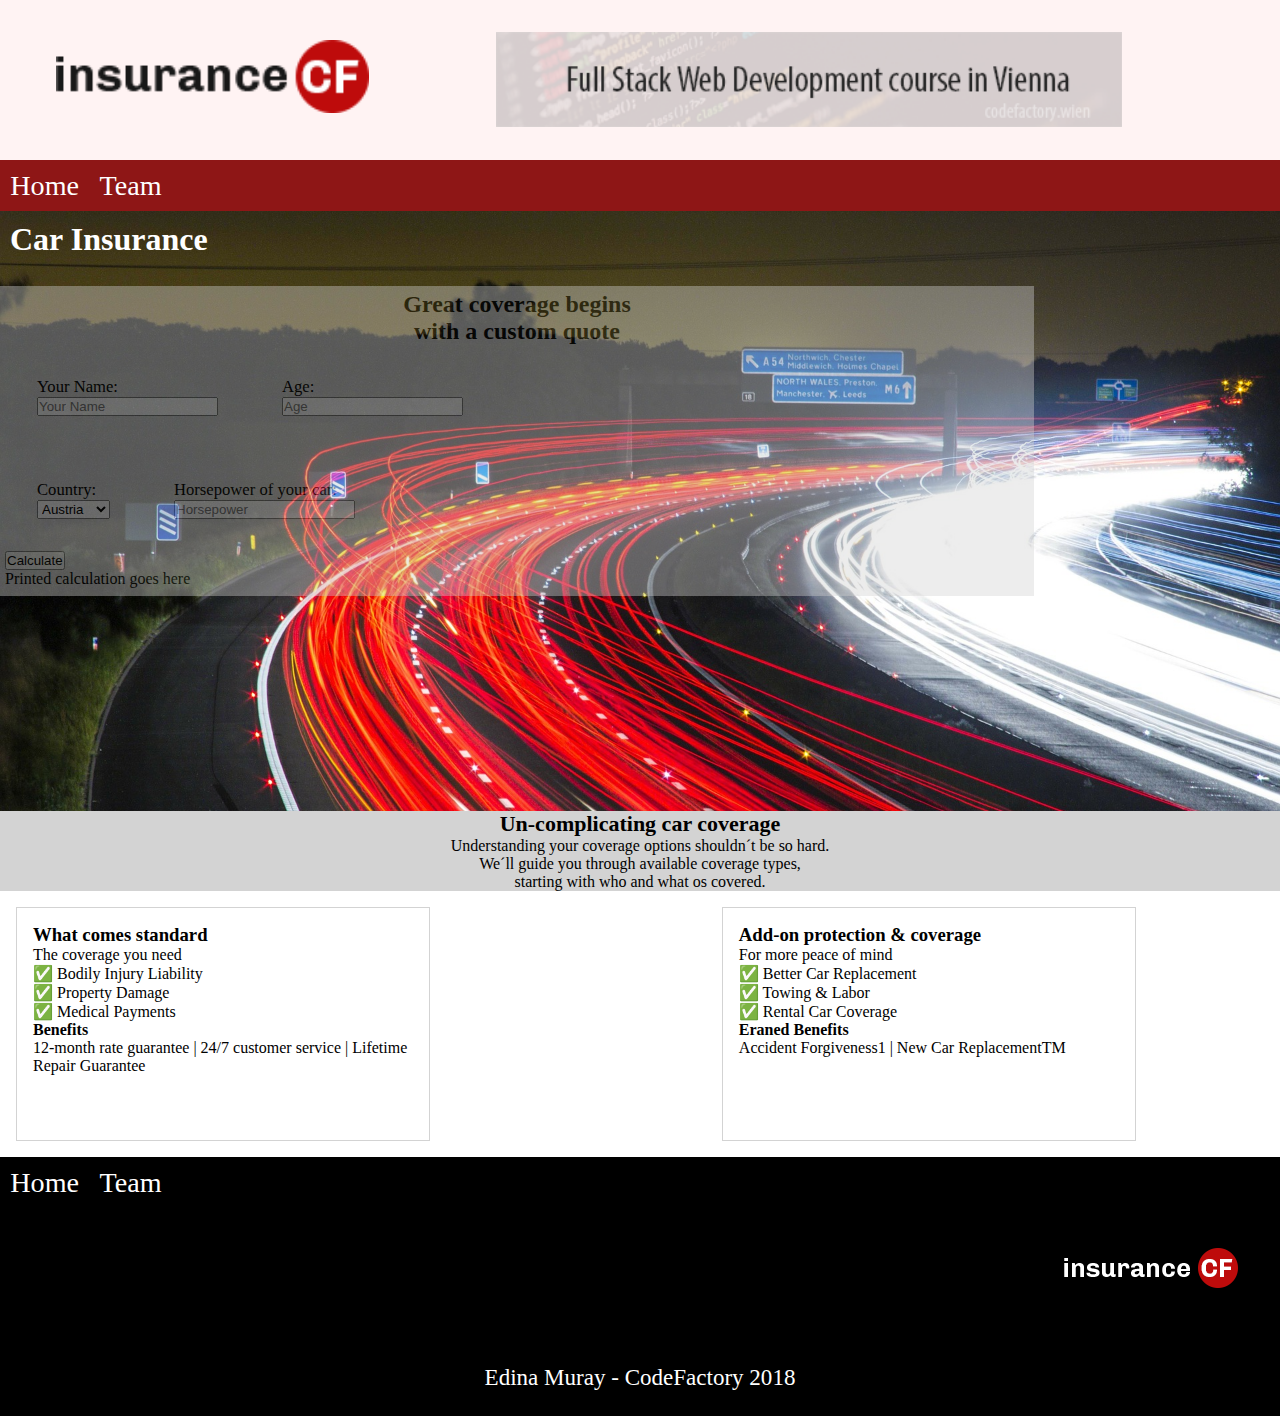
==== index.html @ 92f8f07a "game over" ====
<!DOCTYPE html>
<html lang="en">

<head>
	<meta charset="UTF-8">
	<link rel="stylesheet" type="text/css" href="style/style.css">
	<meta name="viewport" content="width=device-width, initial-scale=1.0">
	<title>Car Insurance</title>
</head>


<body>

	<!-- header start here-->
	<header>
		<div class="inner_header">
			<div class="logo">
				<img src="img/logo.png" alt="logo">
			</div>

			<div class="banner-1">
				<a href="https://www.codefactory.wien/" title="Code Factory Wien">
				<img src="img/banner.png" alt="banner-header" style="border:0;">
				</a>
			</div>

		</div>
	</header>
	<!-- /header end here-->


	<!-- navbar start here-->
	<nav id="navbar_top">
		<ul>
			<li><a href="Home.html" title="Home" target="_blank">Home</a></li>
			<li><a href="Team.html" title="Team" target="_blank">Team</a></li>
		</ul>
	</nav>
	<!-- /navbar end here-->

	<main>
		

			<!-- container cont1 start here-->
			<section class="cont1">

				<h1 id="car">Car Insurance</h1>
				<br>
				
				<!-- container box start here-->
				<section class="box">
					
					<h2 id="greating">Great coverage begins<br>
						 with a custom quote</h2>

					<!-- container choice4 start here-->
					<section class="choice4">

						<div class="row1">

							<form name="data" onsubmit="return false">
								  <label for="name">Your Name:</label><br>
							      <input type="text" name="name" id="name" placeholder="Your Name"/>
							</form>

							<form name="data" onsubmit="return false">
								  <label for="age">Age:</label><br>
							      <input type="number" name="age" id="age" placeholder="Age"/>
							</form>

						</div>

						<div class="row2">

							<form name="data" onsubmit="return false">
								  <label for="country">Country:</label><br>
							      <select name="country" id="select">
										<option value="Austria">Austria</option>
										<option value="Hungary">Hungary</option>
										<option value="Greece">Greece</option>
									</select>
							</form>

							<form name="data" onsubmit="return false">
								  <label for="horsepower">Horsepower of your car:</label><br>
							      <input type="number" name="horsepower" id="horsepower" placeholder="Horsepower"/>
							</form>

						</div>

					</section>
					<!-- container choice4 end here-->

							<!-- container result start here-->
							<div>
								<button type="submit" click="submitData()" id="calculate">Calculate</button>
		  						<p id="result">Printed calculation goes here</p>

							</div>
							<!-- container result end here-->

				</section>
				<!-- container box end here-->

			</section>
			<!-- container cont1 end here-->



		<!--cont2 start here-->
		<div class="cont2">
				<p id="midl"><span id="span">Un-complicating car coverage</span><br>
				Understanding your coverage options shouldn´t be so hard.<br>
				We´ll guide you through available coverage types,<br>
				starting with who and what os covered.</p>
		</div>
		<!-- cont2 end here-->



				

		<!-- cont3 start here -->
		<section class="cont3">

			<article class="card" id="card1">
				<h3>What comes standard</h3>
				<p>The coverage you need</p>
				<ul>
					<li>&#x2705; Bodily Injury Liability</li>
					<li>&#x2705; Property Damage</li>
					<li>&#x2705; Medical Payments</li>
				</ul>	 				
				<h4>Benefits</h4>
				<p>12-month rate guarantee | 24/7 customer service | Lifetime Repair Guarantee</p>
			</article>
				
			<article class="card" id="card2">
				<h3>Add-on protection & coverage</h3>
				<p>For more peace of mind</p>
				<ul>
					<li>&#x2705; Better Car Replacement</li>
					<li>&#x2705; Towing & Labor</li>
					<li>&#x2705; Rental Car Coverage</li>
				</ul>	 				
				<h4>Eraned Benefits</h4>
				<p>Accident Forgiveness1 | New Car ReplacementTM</p>
			</article>

		</section>
		<!-- cont3 end here -->

	</main>

	
	<nav id="navbar_down">
		<ul>
			<li><a href="Home.html" title="Home" target="_blank">Home</a></li>
			<li><a href="Team.html" title="Team" target="_blank">Team</a></li>
		</ul>
	</nav>

	<footer>
		<div class="inner_footer">
			<div class="img_logo">
				<img src="img/logo-inv.png" alt="logo">
			</div>

			<div class="cr_banner">
				<p class="copyrights">Edina Muray - CodeFactory 2018</p>
			</div>
		</div>
	</footer>

<script src="js/script.js"></script>

</body>
</html>
---- style/style.css ----
* {
  margin: 0;
  padding: 0;
  list-style: none;
  text-decoration: none; }

.inner_header {
  display: flex;
  flex-direction: row;
  width: 100%;
  height: 10rem;
  background-color: #FFF3F3;
  padding: 0 1rem 1rem 1rem;
  box-sizing: border-box; }

.logo {
  flex: 1;
  margin: 2.5rem; }

.banner-1 {
  flex: 2;
  margin: 2rem; }

header img {
  width: 85%; }

#navbar_top {
  background-color: #8E1616;
  font-size: 2.2vw;
  height: 4vw; }

#navbar_top ul {
  list-style-type: none;
  margin: 0;
  padding: 0;
  overflow: hidden; }
  #navbar_top ul li {
    float: left; }

#navbar_top a {
  display: block;
  padding: 0.8vw;
  color: #fff;
  text-decoration: none; }

#navbar_top a:hover {
  color: red;
  text-decoration: underline; }

#navbar_down {
  background-color: black;
  font-size: 2.2vw;
  height: 4vw; }

#navbar_down ul {
  list-style-type: none;
  margin: 0;
  padding: 0;
  overflow: hidden; }
  #navbar_down ul li {
    float: left; }

#navbar_down a {
  display: block;
  padding: 0.8vw;
  color: #fff;
  text-decoration: none; }

#navbar_down a:hover {
  color: red;
  text-decoration: underline; }

form {
  padding: 1em;
  margin: 1em; }

form label {
  font-size: 1.3vw;
  font-style: bold;
  font-family: "Times New Roman"; }

.cont1 {
  background-image: url(../img/traffic.jpg);
  background-color: #cccccc;
  height: 600px;
  background-position: center;
  background-repeat: no-repeat;
  background-size: cover;
  background-origin: content-box; }

.box {
  width: 80%;
  height: 300px;
  border: 5px double lightgray;
  background-color: lightgray;
  opacity: 0.4;
  position: center; }

#greating {
  color: black;
  font-size: 1.5em;
  text-align: center; }

.choice4 {
  display: flex;
  flex-direction: column; }

.row1 {
  display: flex;
  width: 90%; }

.row2 {
  display: flex;
  width: 90%; }

/* cont3: 2 article-lists */
.cont3 {
  display: flex;
  width: 90%;
  justify-content: space-between;
  align-items: center; }
  .cont3 .card {
    border: 1px solid lightgray;
    width: 33%;
    height: 200px;
    margin: 1em;
    padding: 1em; }

footer {
  height: 9em;
  width: 100%;
  background-color: black; }

footer .copyrights {
  color: white;
  font-size: 1.8vw;
  font-style: bold;
  font-family: "Times New Roman";
  text-align: center; }

.inner_footer {
  display: flex;
  flex-direction: column;
  width: 100%;
  height: 13rem;
  background-color: black;
  padding: 0 0.1rem 0.1rem 0.1rem;
  box-sizing: border-box; }

.img_logo {
  flex: 1;
  margin: 2.5rem;
  align-self: flex-end; }

.cr_banner {
  flex: 2;
  margin: 2rem;
  justify-content: center;
  align-items: center; }

/*****************/
/*  WIDE SCREEN  */
/*****************/
@media screen and (min-width: 780px) {
  .main {
    -webkit-flex-direction: row;
    flex-direction: row; }

  .main > * {
    border-radius: 10px; } }
/*****************/
/* NARROW SCREEN */
/*****************/
@media screen and (max-width: 781px) {
  /* main-axis top to bottom */
  .main {
    -webkit-flex-direction: column;
    flex-direction: column; } }
/*****************/
/*  MOBILE SCREEN  */
/*****************/
@media screen and (max-width: 600px) {
  .row1 {
    flex-wrap: wrap;
    justify-content: space-around; }

  .row1 #name #age {
    width: 200px; }

  .row2 {
    flex-wrap: wrap;
    justify-content: space-around; }

  .row2 #select #horsepower {
    width: 200px; } }
main {
  margin: 0 auto; }

#car {
  color: white;
  font-size: 2em;
  padding: 10px; }

.cont2 {
  background-color: lightgray;
  text-align: center; }

#midl {
  font-size: 16px; }

#span {
  font-size: 22px;
  font-weight: bold; }

/*# sourceMappingURL=style.css.map */
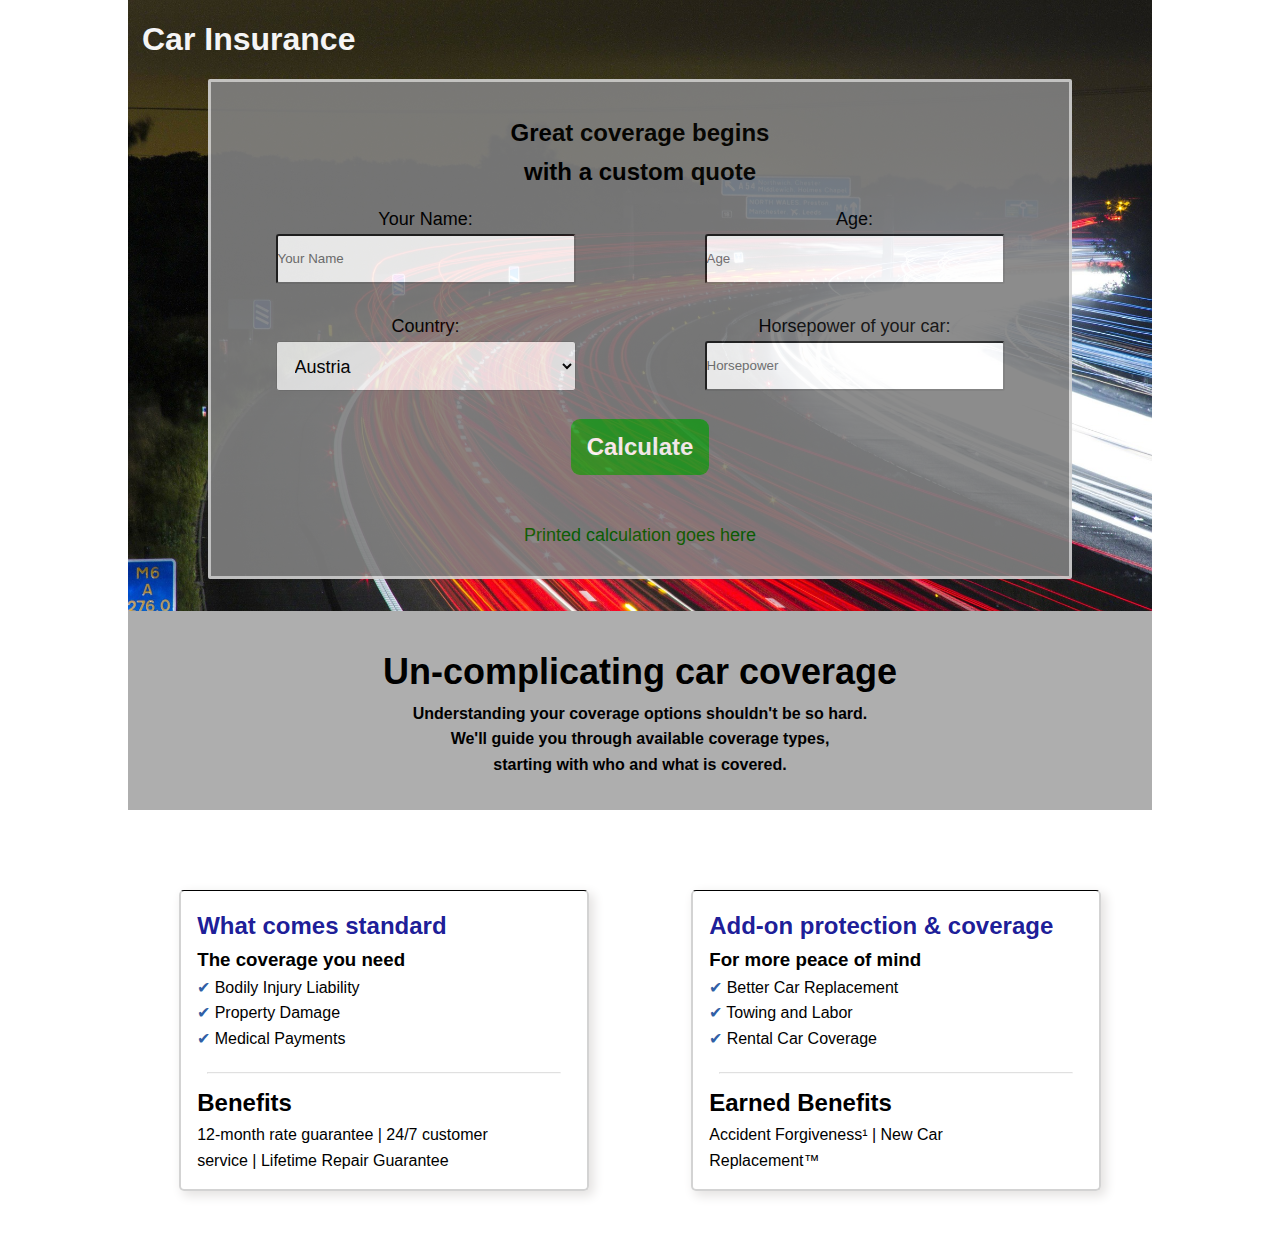
==== commit de98b288: "add some changes" ====
--- a/index.html
+++ b/index.html
@@ -1,178 +1,128 @@
 <!DOCTYPE html>
 <html lang="en">
+<head>
+    <title>Code Review 3</title>
+    <meta charset="UTF-8">
+    <meta name="viewport" content="width=device-width, initial-scale=1.0">
+    <script src="https://code.jquery.com/jquery-3.5.1.js"
+            integrity="sha256-QWo7LDvxbWT2tbbQ97B53yJnYU3WhH/C8ycbRAkjPDc="
+            crossorigin="anonymous"></script>
+    <script> $(function(){ $('#header').load("support-files/header.html"); }); </script>
+    <script> $(function(){ $('#navbar').load("support-files/navbar.html"); }); </script>
+    <script> $(function(){ $('#navbar_down').load("support-files/navbar_down.html"); }); </script>
+    <script> $(function(){ $('#footer').load("support-files/footer.html"); }); </script>
+    <link rel="stylesheet" type="text/css" href="css/index.css">
+</head>
+<body>
+    <div id="header"></div>
+    <div id="navbar"></div>
 
-<head>
-	<meta charset="UTF-8">
-	<link rel="stylesheet" type="text/css" href="style/style.css">
-	<meta name="viewport" content="width=device-width, initial-scale=1.0">
-	<title>Car Insurance</title>
-</head>
+    <main class="content">
+        <section class="hero">
+            <h1 class="hero_title">Car Insurance</h1>
+                <div class="ins-calc_area">
+                    <h1 class="ins-calc_area-title">Great coverage begins<br>with a custom quote</h1>
+                    <div class="ins-calc_area-wrap1">
+                        <div class="input">
+                            Your Name:<br>
+                            <input
+                                id="name"
+                                type="text"
+                                name="name"
+                                placeholder="Your Name"
+                                required
+                                />
+                        </div>
+                        <div class="input">
+                            Age:<br>
+                            <input
+                                id="age"
+                                type="number"
+                                name="age"
+                                placeholder="Age"
+                                required
+                                />
+                        </div>
+                    </div>
+                    <div class="ins-calc_area-wrap2">
+                        <div class="input">
+                            Country:<br>
+                            <select id="country" name="country" required>
+                                <option value="Austria">Austria</option>
+                                <option value="Hungary">Hungary</option>
+                                <option value="Greece">Greece</option>
+                            </select>
+                        </div>
+                        <div class="input">
+                            Horsepower of your car:<br>
+                            <input
+                                id="horsepower"
+                                type="number"
+                                name="horsepower"
+                                placeholder="Horsepower"
+                                required
+                                />
+                        </div>
+                    </div>
+                    <!-- container result starts here-->
+                    <div class="submit">
+                        <input  id="calculate" type="submit" value="Calculate">
+                    </div>
+                    <div id="result">
+                        <p id="result">Printed calculation goes here</p>
+                    </div>
+                    <!-- container result ends here-->
+                </div>  
+        </section>
 
+        <section class="credo">
+            <h2 class="credo-title">Un-complicating car coverage</h2>
+            <p class="credo-text">Understanding your coverage options shouldn't be so hard.
+                <br>
+                We'll guide you through available coverage types,
+                <br>
+                starting with who and what is covered.</p>
+        </section>
 
-<body>
+        <section class="packages">
+            <article class="package-offer">
+                <h2 class="package-offer_title">What comes standard</h2>
+                <h3 class="package-offer_subtitle">The coverage you need</h3>
+                <ul class="package-offer_qualities">
+                    <li class="package-offer_quality"><span class="package-offer_quality-symbol">&#10004; </span> Bodily Injury Liability</li>
+                    <li class="package-offer_quality"><span class="package-offer_quality-symbol">&#10004; </span> Property Damage</li>
+                    <li class="package-offer_quality"><span class="package-offer_quality-symbol">&#10004; </span> Medical Payments</li>
+                </ul>
+                <hr>
+                <div class="package-offer_benefits">
+                    <h2 class="package-offer_benefits-title">Benefits</h2>
+                    <p class="package-offer_benefits-details">12-month rate guarantee | 24/7 customer <br> service | Lifetime Repair Guarantee</p>
+                </div>
+            </article>      
+            <article class="package-offer">
+                <h2 class="package-offer_title">Add-on protection & coverage</h2>
+                <h3 class="package-offer_subtitle">For more peace of mind</h3>
+                <ul class="package-offer_qualities">
+                    <li class="package-offer_quality"><span class="package-offer_quality-symbol">&#10004; </span> Better
+                        Car Replacement</li>
+                    <li class="package-offer_quality"><span class="package-offer_quality-symbol">&#10004; </span> Towing
+                        and Labor</li>
+                    <li class="package-offer_quality"><span class="package-offer_quality-symbol">&#10004; </span> Rental
+                        Car Coverage</li>
+                </ul>
+                <hr>
+                <div class="package-offer_benefits">
+                    <h2 class="package-offer_benefits-title">Earned Benefits</h2>
+                    <p class="package-offer_benefits-details">Accident Forgiveness&#185; | New Car<br />Replacement&#8482;</p>
+                </div>
+            </article>
+        </section>
+    </main>
 
-	<!-- header start here-->
-	<header>
-		<div class="inner_header">
-			<div class="logo">
-				<img src="img/logo.png" alt="logo">
-			</div>
+    <div id="navbar_down"></div>
+    <div id="footer"></div>
 
-			<div class="banner-1">
-				<a href="https://www.codefactory.wien/" title="Code Factory Wien">
-				<img src="img/banner.png" alt="banner-header" style="border:0;">
-				</a>
-			</div>
-
-		</div>
-	</header>
-	<!-- /header end here-->
-
-
-	<!-- navbar start here-->
-	<nav id="navbar_top">
-		<ul>
-			<li><a href="Home.html" title="Home" target="_blank">Home</a></li>
-			<li><a href="Team.html" title="Team" target="_blank">Team</a></li>
-		</ul>
-	</nav>
-	<!-- /navbar end here-->
-
-	<main>
-		
-
-			<!-- container cont1 start here-->
-			<section class="cont1">
-
-				<h1 id="car">Car Insurance</h1>
-				<br>
-				
-				<!-- container box start here-->
-				<section class="box">
-					
-					<h2 id="greating">Great coverage begins<br>
-						 with a custom quote</h2>
-
-					<!-- container choice4 start here-->
-					<section class="choice4">
-
-						<div class="row1">
-
-							<form name="data" onsubmit="return false">
-								  <label for="name">Your Name:</label><br>
-							      <input type="text" name="name" id="name" placeholder="Your Name"/>
-							</form>
-
-							<form name="data" onsubmit="return false">
-								  <label for="age">Age:</label><br>
-							      <input type="number" name="age" id="age" placeholder="Age"/>
-							</form>
-
-						</div>
-
-						<div class="row2">
-
-							<form name="data" onsubmit="return false">
-								  <label for="country">Country:</label><br>
-							      <select name="country" id="select">
-										<option value="Austria">Austria</option>
-										<option value="Hungary">Hungary</option>
-										<option value="Greece">Greece</option>
-									</select>
-							</form>
-
-							<form name="data" onsubmit="return false">
-								  <label for="horsepower">Horsepower of your car:</label><br>
-							      <input type="number" name="horsepower" id="horsepower" placeholder="Horsepower"/>
-							</form>
-
-						</div>
-
-					</section>
-					<!-- container choice4 end here-->
-
-							<!-- container result start here-->
-							<div>
-								<button type="submit" click="submitData()" id="calculate">Calculate</button>
-		  						<p id="result">Printed calculation goes here</p>
-
-							</div>
-							<!-- container result end here-->
-
-				</section>
-				<!-- container box end here-->
-
-			</section>
-			<!-- container cont1 end here-->
-
-
-
-		<!--cont2 start here-->
-		<div class="cont2">
-				<p id="midl"><span id="span">Un-complicating car coverage</span><br>
-				Understanding your coverage options shouldn´t be so hard.<br>
-				We´ll guide you through available coverage types,<br>
-				starting with who and what os covered.</p>
-		</div>
-		<!-- cont2 end here-->
-
-
-
-				
-
-		<!-- cont3 start here -->
-		<section class="cont3">
-
-			<article class="card" id="card1">
-				<h3>What comes standard</h3>
-				<p>The coverage you need</p>
-				<ul>
-					<li>&#x2705; Bodily Injury Liability</li>
-					<li>&#x2705; Property Damage</li>
-					<li>&#x2705; Medical Payments</li>
-				</ul>	 				
-				<h4>Benefits</h4>
-				<p>12-month rate guarantee | 24/7 customer service | Lifetime Repair Guarantee</p>
-			</article>
-				
-			<article class="card" id="card2">
-				<h3>Add-on protection & coverage</h3>
-				<p>For more peace of mind</p>
-				<ul>
-					<li>&#x2705; Better Car Replacement</li>
-					<li>&#x2705; Towing & Labor</li>
-					<li>&#x2705; Rental Car Coverage</li>
-				</ul>	 				
-				<h4>Eraned Benefits</h4>
-				<p>Accident Forgiveness1 | New Car ReplacementTM</p>
-			</article>
-
-		</section>
-		<!-- cont3 end here -->
-
-	</main>
-
-	
-	<nav id="navbar_down">
-		<ul>
-			<li><a href="Home.html" title="Home" target="_blank">Home</a></li>
-			<li><a href="Team.html" title="Team" target="_blank">Team</a></li>
-		</ul>
-	</nav>
-
-	<footer>
-		<div class="inner_footer">
-			<div class="img_logo">
-				<img src="img/logo-inv.png" alt="logo">
-			</div>
-
-			<div class="cr_banner">
-				<p class="copyrights">Edina Muray - CodeFactory 2018</p>
-			</div>
-		</div>
-	</footer>
-
-<script src="js/script.js"></script>
+	<script src="js/calculation.js"></script>
 
 </body>
 </html>--- a/css/index.css
+++ b/css/index.css
@@ -0,0 +1,258 @@
+* {
+  margin: 0;
+  padding: 0;
+  text-decoration: none;
+  list-style: none;
+  box-sizing: border-box;
+}
+
+html {
+  font-size: 62.5%;
+}
+
+body {
+  font-family: 'Montserrat', sans-serif;
+  font-size: 1.6rem;
+  line-height: 1.6;
+  margin: 0 auto;
+  width: 80%;
+  text-align: center;
+}
+
+.header {
+  background: #fff3f3;
+  width: 100%;
+  padding: 1.4rem;
+  display: flex;
+  align-items: center;
+  justify-content: space-between;
+}
+
+.header div {
+  margin: 0 1.4rem;
+}
+
+.navbar_items {
+  background-color: #872829;
+  display: flex;
+}
+
+.navbar_items .navbar_item {
+  margin: 0 0 0 1.4rem;
+}
+
+.navbar_items .navbar_item-link {
+  color: white;
+  font-size: 1.8rem;
+  font-weight: bold;
+}
+
+.navbar_items #down {
+  background: #171717;
+}
+
+.footer {
+  background-color: #171717;
+  display: flex;
+  flex-direction: column;
+  font-size: 2.4rem;
+}
+
+.footer .footer-logo {
+  display: flex;
+  justify-content: flex-end;
+  margin: 1.4rem;
+}
+
+.footer .credits {
+  display: flex;
+  justify-content: center;
+}
+
+.footer .credits p {
+  color: white;
+  font-size: 1.4rem;
+}
+
+@media (max-width: 810px) {
+  .banner {
+    display: none;
+  }
+}
+
+@media (max-width: 580px) {
+  .header img {
+    display: inline-block;
+  }
+  .navbar_items .navbar_item {
+    margin: 0 0.7rem;
+  }
+  .header,
+  .navbar_items,
+  .footer .footer-logo {
+    justify-content: center;
+  }
+  .footer {
+    margin-top: 3.2rem;
+  }
+}
+
+.hero {
+  background-image: url(../img/traffic.jpg);
+  background-position: center;
+  background-size: cover;
+  background-repeat: no-repeat;
+  position: relative;
+  width: 100%;
+  padding-bottom: 2em;
+}
+
+.hero_title {
+  text-align: left;
+  padding: 1.4rem;
+  color: whitesmoke;
+}
+
+.ins-calc_area {
+  background-color: grey;
+  opacity: 0.9;
+  border: 3px solid lightgrey;
+  border-radius: 2px;
+  height: 50rem;
+  max-width: 90%;
+  margin-left: 5em;
+  margin-right: 5em;
+  padding-top: 2em;
+  display: flex;
+  flex-direction: column;
+  text-align: center;
+  justify-items: center;
+}
+
+.ins-calc_area-title {
+  color: black;
+  font-size: 2.4rem;
+}
+
+.ins-calc_area-wrap1 {
+  display: flex;
+  justify-content: center;
+  align-items: center;
+}
+
+.ins-calc_area-wrap2 {
+  display: flex;
+  justify-content: center;
+  align-items: center;
+}
+
+#name,
+#age,
+#horsepower,
+#country {
+  width: 30rem;
+  height: 5rem;
+  border-radius: 3px;
+  -webkit-border-radius: 3px;
+  -moz-border-radius: 3px;
+  -ms-border-radius: 3px;
+  -o-border-radius: 3px;
+}
+
+.input {
+  width: 100%;
+  padding: 1.4rem;
+  font-size: 1.8rem;
+}
+
+select {
+  width: 100%;
+  padding: 1.4rem;
+  font-size: 1.8rem;
+}
+
+#calculate {
+  background-color: #289d29;
+  color: white;
+  padding: 1.4rem 1.6rem;
+  margin: 1.4rem;
+  border: none;
+  border-radius: 9px;
+  font-size: 2.4rem;
+  font-weight: bold;
+  cursor: pointer;
+}
+
+button:focus {
+  outline: none;
+}
+
+#result {
+  display: flex;
+  justify-content: center;
+  color: darkgreen;
+  font-size: 1.8rem;
+}
+
+#result p {
+  padding: 3.2rem 0 1.6rem 0;
+  text-align: center;
+}
+
+.credo {
+  background-color: #aeaeae;
+  color: black;
+  text-align: center;
+  font-weight: bold;
+  padding: 3.2rem 0 3.2rem 0;
+}
+
+.credo-title {
+  font-size: 3.6rem;
+  font-weight: bold;
+}
+
+.packages {
+  display: flex;
+  justify-content: space-around;
+  align-content: center;
+  margin: 4.8rem 0;
+}
+
+hr {
+  color: gray;
+  opacity: 0.3;
+  margin: 2rem 1rem 1rem 1rem;
+}
+
+.package-offer {
+  width: 40%;
+  padding: 1.6rem;
+  border-top: 1.5px solid black;
+  border-right: 2px solid lightgray;
+  border-bottom: 2px solid lightgray;
+  border-left: 2px solid lightgray;
+  border-radius: 5px;
+  margin-top: 2em;
+  box-shadow: 4px 4px 11px 1px #e5e3e2;
+  -webkit-border-radius: 5px;
+  -moz-border-radius: 5px;
+  -ms-border-radius: 5px;
+  -o-border-radius: 5px;
+  text-align: left;
+}
+
+.package-offer_title {
+  color: rgba(0, 0, 139, 0.9);
+  margin-bottom: 0;
+  font-size: 2.4rem;
+}
+
+.package-offer_subtitle {
+  font-weight: bold;
+}
+
+.package-offer_quality-symbol {
+  color: #315fa6;
+}
+/*# sourceMappingURL=index.css.map */